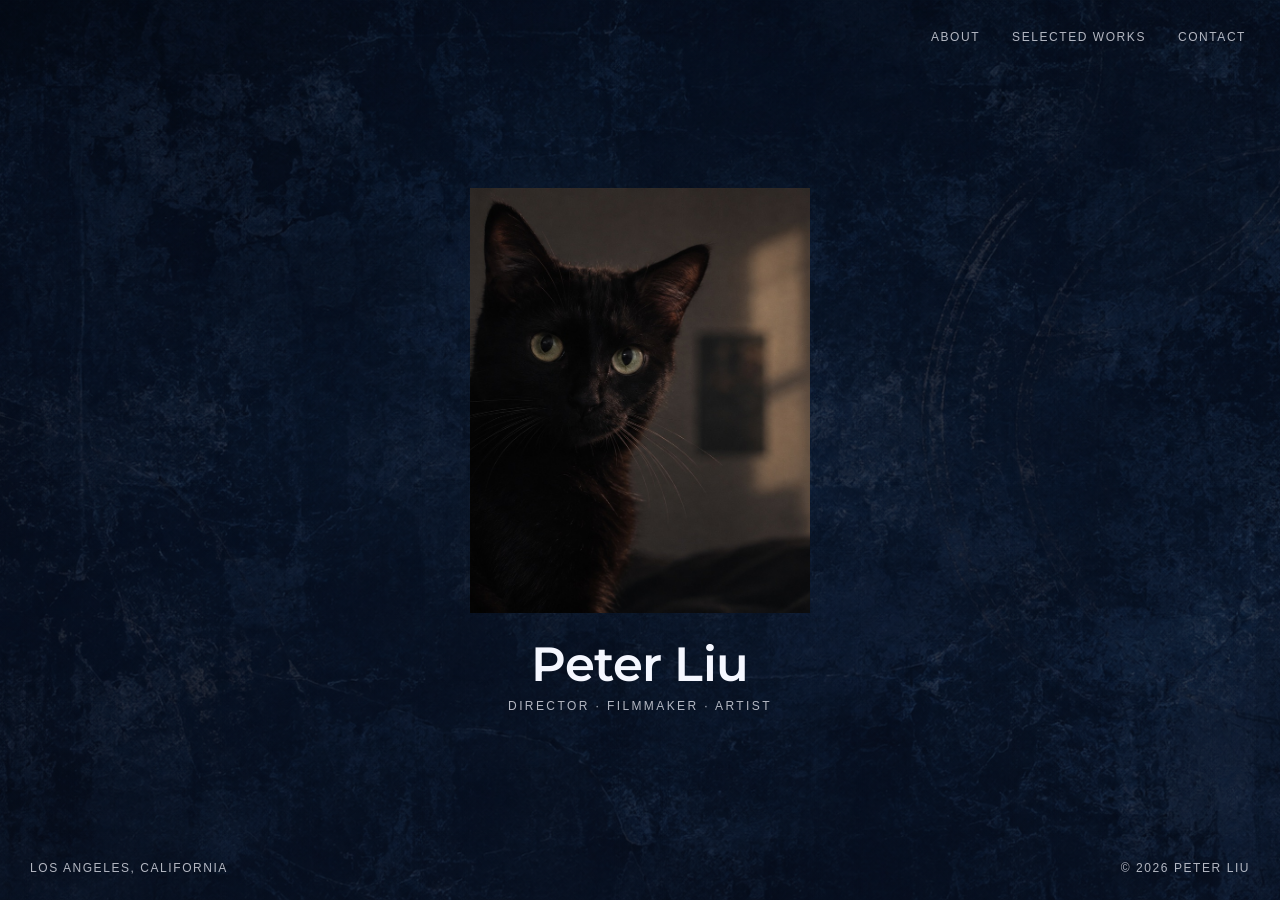
==== index.html @ b1a12ec2 "Use uploaded background PNG texture" ====
<!doctype html>
<html lang="en">
<head>
  <meta charset="utf-8">
  <meta name="viewport" content="width=device-width, initial-scale=1">
  <meta name="theme-color" content="#0b1020">
  <meta name="description" content="Peter Liu — director, filmmaker, and artist.">
  <title>Peter Liu — Director · Filmmaker · Artist</title>
  <link rel="preconnect" href="https://fonts.googleapis.com">
  <link rel="preconnect" href="https://fonts.gstatic.com" crossorigin>
  <link href="https://fonts.googleapis.com/css2?family=Montserrat:wght@600&display=swap" rel="stylesheet">
  <style>
    :root {
      color-scheme: dark;
      --paper: #0b1020;
      --ink: #f5f7ff;
      --muted: rgba(245,247,255,.72);
      --line: rgba(245,247,255,.18);
      --ease: cubic-bezier(.22,.7,.18,1);
    }
    * { box-sizing: border-box; }
    html, body { min-height: 100%; }
    body {
      margin: 0;
      background: var(--paper);
      isolation: isolate;
      color: var(--ink);
      font-family: "Helvetica Neue", Helvetica, Arial, sans-serif;
      -webkit-font-smoothing: antialiased;
      overflow-x: hidden;
    }
    /* Full-screen antique navy texture, kept behind every page element. */
    body::before {
      content: "";
      position: fixed;
      inset: 0;
      z-index: -1;
      pointer-events: none;
      background:
        linear-gradient(rgba(11,16,32,.24), rgba(11,16,32,.38)),
        url("/assets/background.png") center / cover no-repeat;
    }

    .site-nav {
      position: fixed;
      top: 30px;
      right: 34px;
      z-index: 30;
      display: flex;
      align-items: center;
      gap: clamp(16px, 2.5vw, 32px);
    }
    .site-nav a {
      color: var(--muted);
      text-decoration: none;
      font-size: 12px;
      letter-spacing: .13em;
      text-transform: uppercase;
      transition: color 180ms ease;
    }
    .site-nav a:hover { color: var(--ink); }
    .page {
      min-height: 100svh;
      display: grid;
      place-items: center;
      padding: 48px 24px;
      position: relative;
    }
    .landing {
      width: min(100%, 510px);
      display: flex;
      flex-direction: column;
      align-items: center;
      text-align: center;
      transition: opacity 450ms ease;
    }
    .landing.is-leaving {
      opacity: 0;
      pointer-events: none;
    }
    .portrait-button {
      width: min(64vw, 340px);
      aspect-ratio: 4 / 5;
      padding: 0;
      border: 0;
      background: #151d35;
      cursor: pointer;
      position: relative;
      overflow: hidden;
      display: block;
      outline-offset: 8px;
      isolation: isolate;
    }
    .portrait-art {
      position: absolute;
      inset: 0;
      overflow: hidden;
      background: url("assets/black-cat.jpg") center 42% / cover no-repeat;
      filter: none;
      transition: transform 1.1s var(--ease), filter 1.1s var(--ease);
    }
    .portrait-art::before { content: none; }
    .portrait-art::after { content: none; }

    /* The flying copy of the portrait. Same image, same crop rule as the
       button, so it matches the original exactly at the start and lands
       exactly on the video frame at the end. Its box is animated from JS. */
    .portrait-morph {
      position: fixed;
      z-index: 20;
      overflow: hidden;
      pointer-events: none;
      background: url("assets/black-cat.jpg") center 42% / cover no-repeat;
      will-change: left, top, width, height, opacity;
    }
    .portrait-caption {
      position: absolute;
      left: 16px;
      bottom: 14px;
      color: rgba(255,255,255,.8);
      font-size: 12px;
      letter-spacing: .18em;
      text-transform: uppercase;
      z-index: 2;
    }
    .name {
      margin: 27px 0 0;
      font-family: "Montserrat", "Helvetica Neue", Helvetica, Arial, sans-serif;
      font-size: clamp(2.15rem, 5vw, 3rem);
      font-weight: 600;
      letter-spacing: -.01em;
      line-height: 1;
    }
    .role {
      margin: 11px 0 0;
      color: var(--muted);
      font-size: 12px;
      letter-spacing: .2em;
      text-transform: uppercase;
    }
    .reel {
      width: min(100%, 1120px);
      position: absolute;
      left: 50%;
      top: 50%;
      transform: translate(-50%, -50%);
      opacity: 0;
      visibility: hidden;
      pointer-events: none;
      transition: opacity 750ms ease, visibility 0s linear 750ms;
    }
    /* Laid out in its final position but invisible, so JS can measure it. */
    .reel.is-preparing {
      opacity: 0;
      visibility: visible;
      transition: none;
    }
    /* Switches on instantly, while the portrait is still covering it. */
    .reel.is-visible {
      opacity: 1;
      visibility: visible;
      pointer-events: auto;
      transition: none;
    }
    .video-frame {
      width: 100%;
      aspect-ratio: 16 / 9;
      background: #171816;
      position: relative;
      box-shadow: 0 24px 80px rgba(0,0,0,.12);
    }
    .video-frame iframe {
      display: block;
      width: 100%;
      height: 100%;
      border: 0;
      background: #171816;
    }
    .reel-note {
      display: flex;
      justify-content: space-between;
      gap: 20px;
      margin-top: 14px;
      color: var(--muted);
      font-size: 12px;
      letter-spacing: .16em;
      text-transform: uppercase;
      opacity: 0;
      transition: opacity 300ms ease;
    }
    .reel.is-visible .reel-note {
      opacity: 1;
      transition: opacity 1200ms ease 700ms;
    }
    .back {
      position: fixed;
      top: 28px;
      left: 30px;
      border: 0;
      background: transparent;
      color: var(--muted);
      padding: 8px 0;
      font: inherit;
      font-size: 12px;
      letter-spacing: .16em;
      text-transform: uppercase;
      cursor: pointer;
      opacity: 0;
      visibility: hidden;
      transition: opacity 500ms ease;
    }
    .back.is-visible { opacity: 1; visibility: visible; }
    .back:hover { color: var(--ink); }
    .footer-note {
      position: fixed;
      bottom: 25px;
      left: 30px;
      right: 30px;
      display: flex;
      justify-content: space-between;
      color: var(--muted);
      font-size: 12px;
      letter-spacing: .13em;
      text-transform: uppercase;
      pointer-events: none;
    }
    @media (max-width: 640px) {
      .site-nav { top: 18px; right: 18px; gap: 14px; }
      .site-nav a { font-size: 12px; letter-spacing: .07em; }
      .page { padding: 70px 20px; }
      .portrait-button { width: min(72vw, 310px); }
      .reel { width: calc(100% - 32px); }
      .back { top: 16px; left: 18px; }
      .footer-note { left: 18px; right: 18px; bottom: 16px; }
      .reel-note { font-size: 12px; letter-spacing: .1em; }
    }
    @media (prefers-reduced-motion: reduce) {
      *, *::before, *::after { transition-duration: .01ms !important; }
    }
  </style>
</head>
<body>
  <nav class="site-nav" aria-label="Main navigation">
    <a href="about.html">About</a>
    <a href="works.html">Selected Works</a>
    <a href="contact.html">Contact</a>
  </nav>
  <main class="page">
    <section class="landing" id="landing" aria-label="Peter Liu portfolio">
      <button class="portrait-button" id="enter" aria-label="Play Peter Liu's director reel">
        <span class="portrait-art" aria-hidden="true"></span>
        
      </button>
      <h1 class="name">Peter Liu</h1>
      <p class="role">Director · Filmmaker · Artist</p>
    </section>

    <section class="reel" id="reel" aria-label="Director's reel">
      <div class="video-frame">
        <div id="directorVideo" title="Peter Liu — Director's Reel"></div>
      </div>
      <div class="reel-note">
        <span>Peter Liu</span>
        <span>Director's reel</span>
      </div>
    </section>
    <button class="back" id="back" type="button">← Back</button>
  </main>
  <div class="footer-note" aria-hidden="true">
    <span>Los Angeles, California</span>
    <span>© <span id="year"></span> Peter Liu</span>
  </div>
  <script>
    const landing = document.getElementById('landing');
    const reel = document.getElementById('reel');
    const frame = reel.querySelector('.video-frame');
    const enter = document.getElementById('enter');
    const back = document.getElementById('back');
    document.getElementById('year').textContent = new Date().getFullYear();

    // Transition tuning
    const EXPAND_MS = 1000;                  // portrait grows into the video frame
    const FADE_MS = 1800;                    // portrait dissolves to reveal the video
    const EASE = 'cubic-bezier(.72, 0, .16, 1)';
    const FADE_EASE = 'cubic-bezier(.37, 0, .63, 1)';  // slow in, slow out, like a breath
    const reduceMotion = window.matchMedia('(prefers-reduced-motion: reduce)').matches;

    let player = null;
    let playerReady = false;
    let playWhenReady = false;
    let busy = false;
    let activeMorph = null;

    window.onYouTubeIframeAPIReady = () => {
      player = new YT.Player('directorVideo', {
        videoId: 'PqKCBEA_CDw',
        playerVars: {
          autoplay: 0,
          playsinline: 1,
          rel: 0,
          enablejsapi: 1,
          // file:// pages report origin "null", which makes the player error out
          ...(location.protocol.startsWith('http') ? { origin: location.origin } : {})
        },
        events: {
          onReady: () => {
            playerReady = true;
            if (playWhenReady) player.playVideo();
          }
        }
      });
    };

    const youtubeApi = document.createElement('script');
    youtubeApi.src = 'https://www.youtube.com/iframe_api';
    document.head.appendChild(youtubeApi);

    const px = n => n + 'px';
    const box = r => ({ left: px(r.left), top: px(r.top), width: px(r.width), height: px(r.height) });

    enter.addEventListener('click', async () => {
      if (busy || landing.classList.contains('is-leaving')) return;
      busy = true;

      const from = enter.getBoundingClientRect();

      // Lay the reel out in its final spot (still invisible) and measure the real
      // video frame, so the portrait lands on it to the pixel.
      reel.classList.add('is-preparing');
      const to = frame.getBoundingClientRect();

      const morph = document.createElement('div');
      morph.className = 'portrait-morph';
      morph.setAttribute('aria-hidden', 'true');
      Object.assign(morph.style, box(from));
      document.body.appendChild(morph);

      landing.inert = true;
      landing.classList.add('is-leaving');

      // Start playback inside the click so mobile browsers allow it.
      if (playerReady) player.playVideo();
      else playWhenReady = true;

      activeMorph = morph;

      try {
        // 1) Expand: portrait box grows into the video frame.
        const grow = morph.animate([box(from), box(to)], {
          duration: reduceMotion ? 1 : EXPAND_MS,
          easing: EASE,
          fill: 'forwards'
        });
        await grow.finished;

        // 2) Reveal: the portrait is now exactly covering the video frame.
        //    Switch the video on underneath it, then dissolve the portrait.
        reel.classList.add('is-visible');
        reel.classList.remove('is-preparing');
        back.classList.add('is-visible');
        busy = false; // Back may interrupt the dissolve from here on

        const fade = morph.animate([{ opacity: 1 }, { opacity: 0 }], {
          duration: reduceMotion ? 1 : FADE_MS,
          easing: FADE_EASE,
          fill: 'forwards'
        });
        await fade.finished;
      } catch (err) {
        // Back cancelled the animation mid-way; nothing to finish.
      } finally {
        morph.remove();
        if (activeMorph === morph) {
          activeMorph = null;
          busy = false;
        }
      }
    });

    back.addEventListener('click', () => {
      if (busy) return;
      if (activeMorph) {
        activeMorph.getAnimations().forEach(a => a.cancel());
        activeMorph.remove();
        activeMorph = null;
      }
      playWhenReady = false;
      if (playerReady) {
        player.pauseVideo();
        player.seekTo(0, true);
      }
      landing.inert = false;
      landing.classList.remove('is-leaving');
      reel.classList.remove('is-visible');
      back.classList.remove('is-visible');
    });
  </script>
</body>
</html>
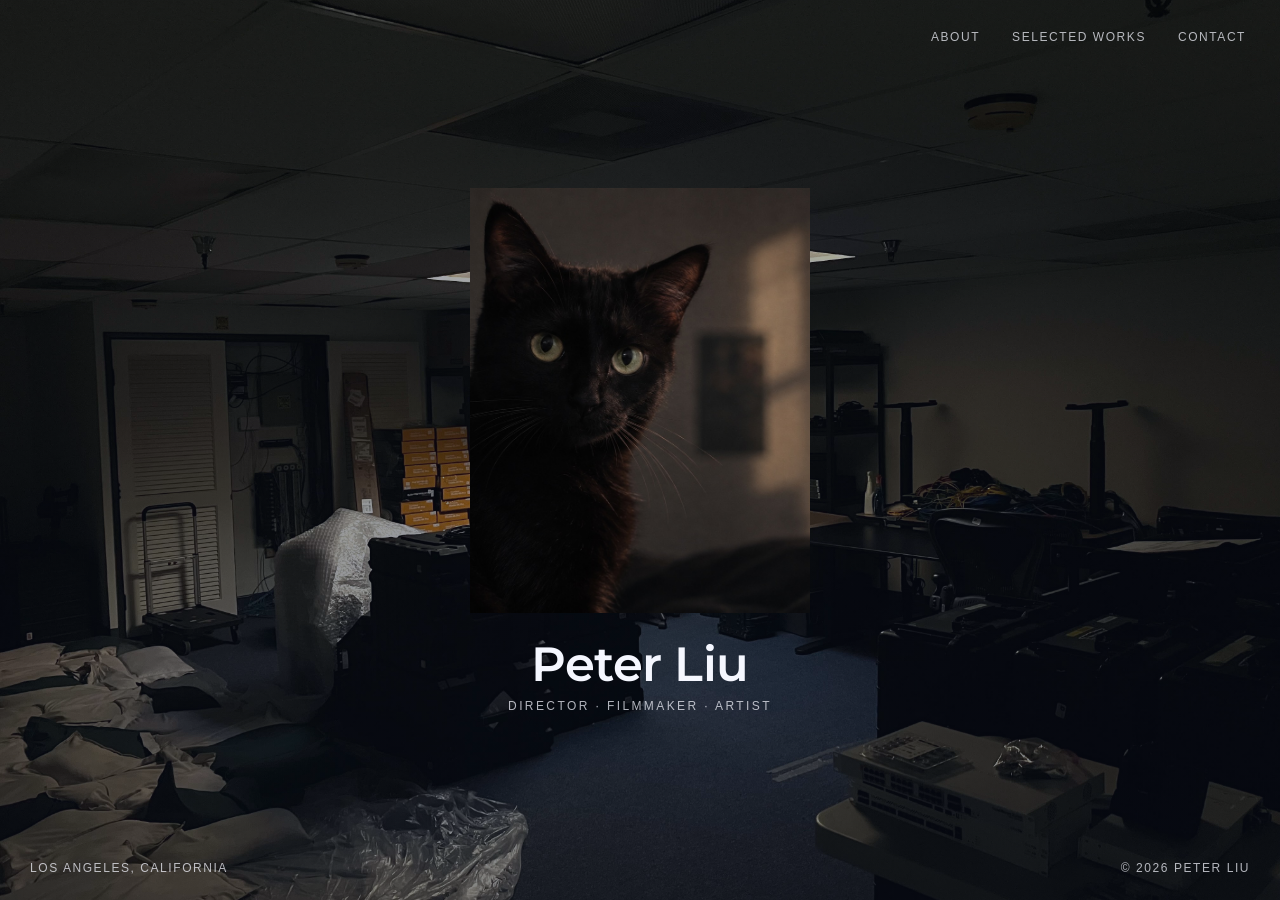
==== commit 058cc9bd: "Match background and home link to About page" ====
--- a/index.html
+++ b/index.html
@@ -36,8 +36,7 @@
       inset: 0;
       z-index: -1;
       pointer-events: none;
-      background:
-        linear-gradient(rgba(11,16,32,.24), rgba(11,16,32,.38)),
+      background: linear-gradient(rgba(11,16,32,.30),rgba(11,16,32,.50)),
         url("/assets/background.png") center / cover no-repeat;
     }
 
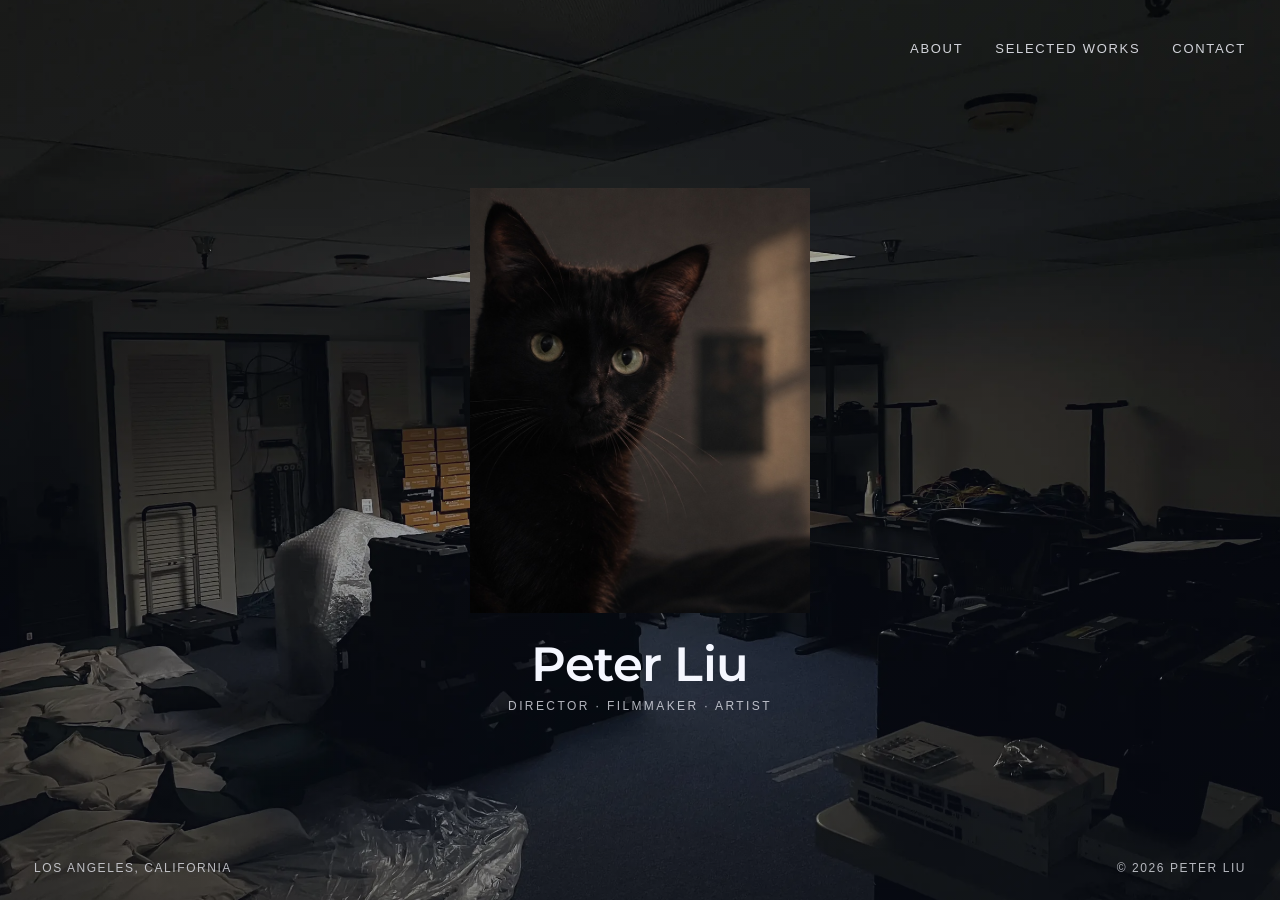
==== commit ddd15e74: "big changes" ====
--- a/index.html
+++ b/index.html
@@ -4,61 +4,29 @@
   <meta charset="utf-8">
   <meta name="viewport" content="width=device-width, initial-scale=1">
   <meta name="theme-color" content="#0b1020">
-  <meta name="description" content="Peter Liu — director, filmmaker, and artist.">
+  <meta name="description" content="Peter Liu — director, filmmaker, and artist based in Los Angeles.">
+  <meta property="og:type" content="website">
+  <meta property="og:title" content="Peter Liu — Director · Filmmaker · Artist">
+  <meta property="og:description" content="Watch the director's reel and selected works.">
+  <meta property="og:image" content="https://peterxliu.com/assets/black-cat.jpg">
+  <meta property="og:url" content="https://peterxliu.com/">
+  <meta name="twitter:card" content="summary_large_image">
   <title>Peter Liu — Director · Filmmaker · Artist</title>
+  <link rel="icon" href="assets/favicon.svg" type="image/svg+xml">
   <link rel="preconnect" href="https://fonts.googleapis.com">
   <link rel="preconnect" href="https://fonts.gstatic.com" crossorigin>
   <link href="https://fonts.googleapis.com/css2?family=Montserrat:wght@600&display=swap" rel="stylesheet">
+  <link rel="stylesheet" href="assets/site.css">
   <style>
-    :root {
-      color-scheme: dark;
-      --paper: #0b1020;
-      --ink: #f5f7ff;
-      --muted: rgba(245,247,255,.72);
-      --line: rgba(245,247,255,.18);
-      --ease: cubic-bezier(.22,.7,.18,1);
-    }
-    * { box-sizing: border-box; }
     html, body { min-height: 100%; }
-    body {
+    body { overflow-x: hidden; }
+
+    /* Home page header has no brand (the name is on the page), so keep the nav on the right. */
+    .site-header { justify-content: flex-end; }
+
+    .page {
+      width: 100%;
       margin: 0;
-      background: var(--paper);
-      isolation: isolate;
-      color: var(--ink);
-      font-family: "Helvetica Neue", Helvetica, Arial, sans-serif;
-      -webkit-font-smoothing: antialiased;
-      overflow-x: hidden;
-    }
-    /* Full-screen antique navy texture, kept behind every page element. */
-    body::before {
-      content: "";
-      position: fixed;
-      inset: 0;
-      z-index: -1;
-      pointer-events: none;
-      background: linear-gradient(rgba(11,16,32,.30),rgba(11,16,32,.50)),
-        url("/assets/background.png") center / cover no-repeat;
-    }
-
-    .site-nav {
-      position: fixed;
-      top: 30px;
-      right: 34px;
-      z-index: 30;
-      display: flex;
-      align-items: center;
-      gap: clamp(16px, 2.5vw, 32px);
-    }
-    .site-nav a {
-      color: var(--muted);
-      text-decoration: none;
-      font-size: 12px;
-      letter-spacing: .13em;
-      text-transform: uppercase;
-      transition: color 180ms ease;
-    }
-    .site-nav a:hover { color: var(--ink); }
-    .page {
       min-height: 100svh;
       display: grid;
       place-items: center;
@@ -95,11 +63,8 @@
       inset: 0;
       overflow: hidden;
       background: url("assets/black-cat.jpg") center 42% / cover no-repeat;
-      filter: none;
-      transition: transform 1.1s var(--ease), filter 1.1s var(--ease);
-    }
-    .portrait-art::before { content: none; }
-    .portrait-art::after { content: none; }
+      transition: transform 1.1s var(--ease);
+    }
 
     /* The flying copy of the portrait. Same image, same crop rule as the
        button, so it matches the original exactly at the start and lands
@@ -112,16 +77,6 @@
       background: url("assets/black-cat.jpg") center 42% / cover no-repeat;
       will-change: left, top, width, height, opacity;
     }
-    .portrait-caption {
-      position: absolute;
-      left: 16px;
-      bottom: 14px;
-      color: rgba(255,255,255,.8);
-      font-size: 12px;
-      letter-spacing: .18em;
-      text-transform: uppercase;
-      z-index: 2;
-    }
     .name {
       margin: 27px 0 0;
       font-family: "Montserrat", "Helvetica Neue", Helvetica, Arial, sans-serif;
@@ -132,7 +87,7 @@
     }
     .role {
       margin: 11px 0 0;
-      color: var(--muted);
+      color: var(--subtle);
       font-size: 12px;
       letter-spacing: .2em;
       text-transform: uppercase;
@@ -180,7 +135,7 @@
       justify-content: space-between;
       gap: 20px;
       margin-top: 14px;
-      color: var(--muted);
+      color: var(--subtle);
       font-size: 12px;
       letter-spacing: .16em;
       text-transform: uppercase;
@@ -193,11 +148,15 @@
     }
     .back {
       position: fixed;
-      top: 28px;
-      left: 30px;
+      top: 30px;
+      left: 34px;
+      height: 36px;
+      display: flex;
+      align-items: center;
+      z-index: 30;
       border: 0;
       background: transparent;
-      color: var(--muted);
+      color: var(--subtle);
       padding: 8px 0;
       font: inherit;
       font-size: 12px;
@@ -209,28 +168,27 @@
       transition: opacity 500ms ease;
     }
     .back.is-visible { opacity: 1; visibility: visible; }
-    .back:hover { color: var(--ink); }
+    .back:hover { color: var(--white); }
     .footer-note {
       position: fixed;
       bottom: 25px;
-      left: 30px;
-      right: 30px;
+      left: 34px;
+      right: 34px;
       display: flex;
       justify-content: space-between;
-      color: var(--muted);
+      color: var(--subtle);
       font-size: 12px;
       letter-spacing: .13em;
       text-transform: uppercase;
       pointer-events: none;
     }
     @media (max-width: 640px) {
-      .site-nav { top: 18px; right: 18px; gap: 14px; }
-      .site-nav a { font-size: 12px; letter-spacing: .07em; }
+      .site-header { position: fixed; flex-direction: row; align-items: center; top: 18px; left: 20px; right: 20px; min-height: 32px; }
       .page { padding: 70px 20px; }
       .portrait-button { width: min(72vw, 310px); }
       .reel { width: calc(100% - 32px); }
-      .back { top: 16px; left: 18px; }
-      .footer-note { left: 18px; right: 18px; bottom: 16px; }
+      .back { top: 18px; left: 20px; height: 32px; }
+      .footer-note { left: 20px; right: 20px; bottom: 16px; }
       .reel-note { font-size: 12px; letter-spacing: .1em; }
     }
     @media (prefers-reduced-motion: reduce) {
@@ -239,11 +197,13 @@
   </style>
 </head>
 <body>
-  <nav class="site-nav" aria-label="Main navigation">
-    <a href="about.html">About</a>
-    <a href="works.html">Selected Works</a>
-    <a href="contact.html">Contact</a>
-  </nav>
+  <header class="site-header">
+    <nav class="site-nav" aria-label="Main navigation">
+      <a href="about.html">About</a>
+      <a href="works.html">Selected Works</a>
+      <a href="contact.html">Contact</a>
+    </nav>
+  </header>
   <main class="page">
     <section class="landing" id="landing" aria-label="Peter Liu portfolio">
       <button class="portrait-button" id="enter" aria-label="Play Peter Liu's director reel">
@@ -265,7 +225,7 @@
     </section>
     <button class="back" id="back" type="button">← Back</button>
   </main>
-  <div class="footer-note" aria-hidden="true">
+  <div class="footer-note">
     <span>Los Angeles, California</span>
     <span>© <span id="year"></span> Peter Liu</span>
   </div>
--- a/assets/site.css
+++ b/assets/site.css
@@ -0,0 +1,131 @@
+/* Shared styles for every page. Page-specific rules stay in each page's <style>. */
+:root {
+  color-scheme: dark;
+  --bg: #0b1020;
+  --white: #f5f7ff;
+  --muted: rgba(245,247,255,.84);
+  --subtle: rgba(245,247,255,.72);
+  --accent: rgba(245,247,255,.45);
+  --line: rgba(245,247,255,.18);
+  --ease: cubic-bezier(.22,.7,.18,1);
+}
+* { box-sizing: border-box; }
+body {
+  margin: 0;
+  min-height: 100svh;
+  background: var(--bg);
+  color: var(--white);
+  font-family: "Helvetica Neue", Helvetica, Arial, sans-serif;
+  -webkit-font-smoothing: antialiased;
+  isolation: isolate;
+}
+
+/* Background photo with the navy wash over it. The url is relative to this file. */
+body::before {
+  content: "";
+  position: fixed;
+  inset: 0;
+  z-index: -1;
+  pointer-events: none;
+  background-image: linear-gradient(rgba(11,16,32,.30), rgba(11,16,32,.50)), url("background.webp");
+  background-position: center center, center center;
+  background-size: 100% 100%, cover;
+  background-repeat: no-repeat, no-repeat;
+}
+
+/* Header: home link on the left, nav on the right, centered on one line. */
+.site-header {
+  position: fixed;
+  top: 30px;
+  left: 34px;
+  right: 34px;
+  z-index: 10;
+  min-height: 36px;
+  display: flex;
+  align-items: center;
+  justify-content: space-between;
+  gap: 24px;
+  pointer-events: none;
+}
+.site-header > * { pointer-events: auto; }
+.brand {
+  color: var(--white);
+  text-decoration: none;
+  font: 600 30px/1.2 Montserrat, "Helvetica Neue", sans-serif;
+  letter-spacing: -.01em;
+}
+.site-nav { display: flex; gap: clamp(18px, 2.5vw, 34px); margin-left: auto; }
+.site-nav a {
+  color: var(--muted);
+  text-decoration: none;
+  font-size: 13px;
+  letter-spacing: .13em;
+  text-transform: uppercase;
+  transition: color 180ms ease;
+}
+.site-nav a:hover, .site-nav a.active { color: var(--white); }
+
+a:focus-visible, button:focus-visible, input:focus-visible, textarea:focus-visible {
+  outline: 2px solid var(--white);
+  outline-offset: 4px;
+}
+
+/* Page body and title. Set --w on <main> to change the content width. */
+main {
+  width: min(100% - 64px, var(--w, 1040px));
+  margin: 0 auto;
+  padding: clamp(130px, 20vh, 200px) 0 90px;
+}
+.page-title {
+  margin: 0 0 28px;
+  font: 600 clamp(2.6rem, 5.5vw, 4rem)/1 Montserrat, "Helvetica Neue", sans-serif;
+  letter-spacing: -.03em;
+}
+.page-title::after {
+  content: "";
+  display: block;
+  width: 56px;
+  height: 2px;
+  margin-top: 24px;
+  background: var(--accent);
+}
+.intro { margin: 0; color: var(--subtle); font-size: 12px; letter-spacing: .13em; text-transform: uppercase; }
+
+/* Outlined button, shared by the contact form and the thank-you page. */
+.btn {
+  display: inline-block;
+  padding: 13px 22px;
+  border: 1px solid rgba(245,247,255,.55);
+  background: transparent;
+  color: var(--white);
+  font: inherit;
+  font-size: 12px;
+  letter-spacing: .13em;
+  text-transform: uppercase;
+  text-decoration: none;
+  cursor: pointer;
+  transition: background 180ms ease, color 180ms ease;
+}
+.btn:hover { background: var(--white); color: var(--bg); }
+
+@media (max-width: 760px) {
+  .site-header {
+    position: absolute;
+    top: 18px;
+    left: 20px;
+    right: 20px;
+    min-height: 0;
+    flex-direction: column;
+    align-items: flex-start;
+    gap: 14px;
+  }
+  .brand { font-size: 26px; }
+  .site-nav { margin-left: 0; gap: 18px; }
+  .site-nav a { font-size: 12px; letter-spacing: .08em; }
+  main { width: calc(100% - 40px); padding: 150px 0 64px; }
+  .page-title { font-size: 2.4rem; margin-bottom: 22px; }
+  .page-title::after { margin-top: 18px; }
+}
+@media (prefers-reduced-motion: reduce) {
+  *, *::before, *::after { transition-duration: .01ms !important; }
+}
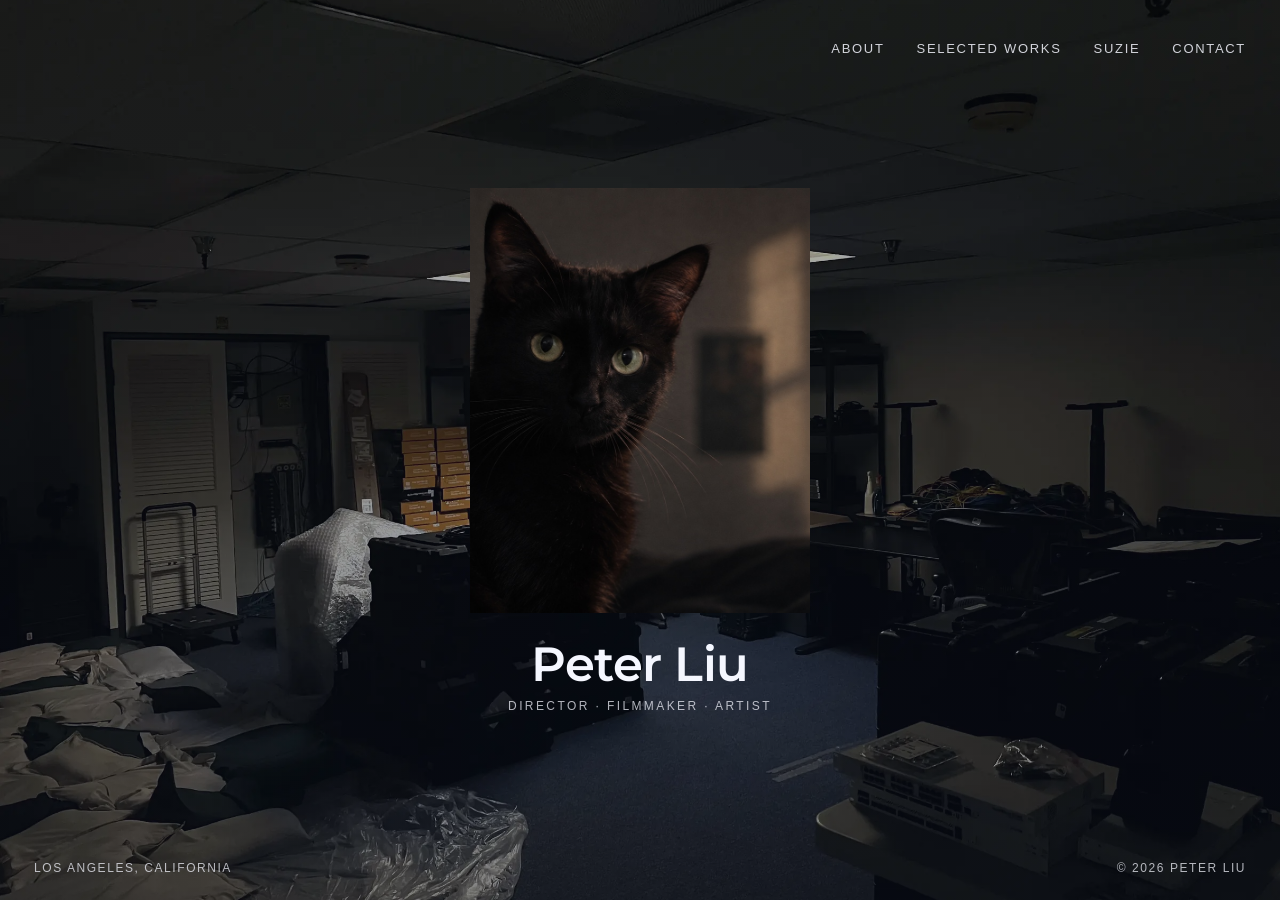
==== commit 0573ba69: "Add files via upload" ====
--- a/index.html
+++ b/index.html
@@ -201,6 +201,7 @@
     <nav class="site-nav" aria-label="Main navigation">
       <a href="about.html">About</a>
       <a href="works.html">Selected Works</a>
+      <a href="suzie.html">Suzie</a>
       <a href="contact.html">Contact</a>
     </nav>
   </header>
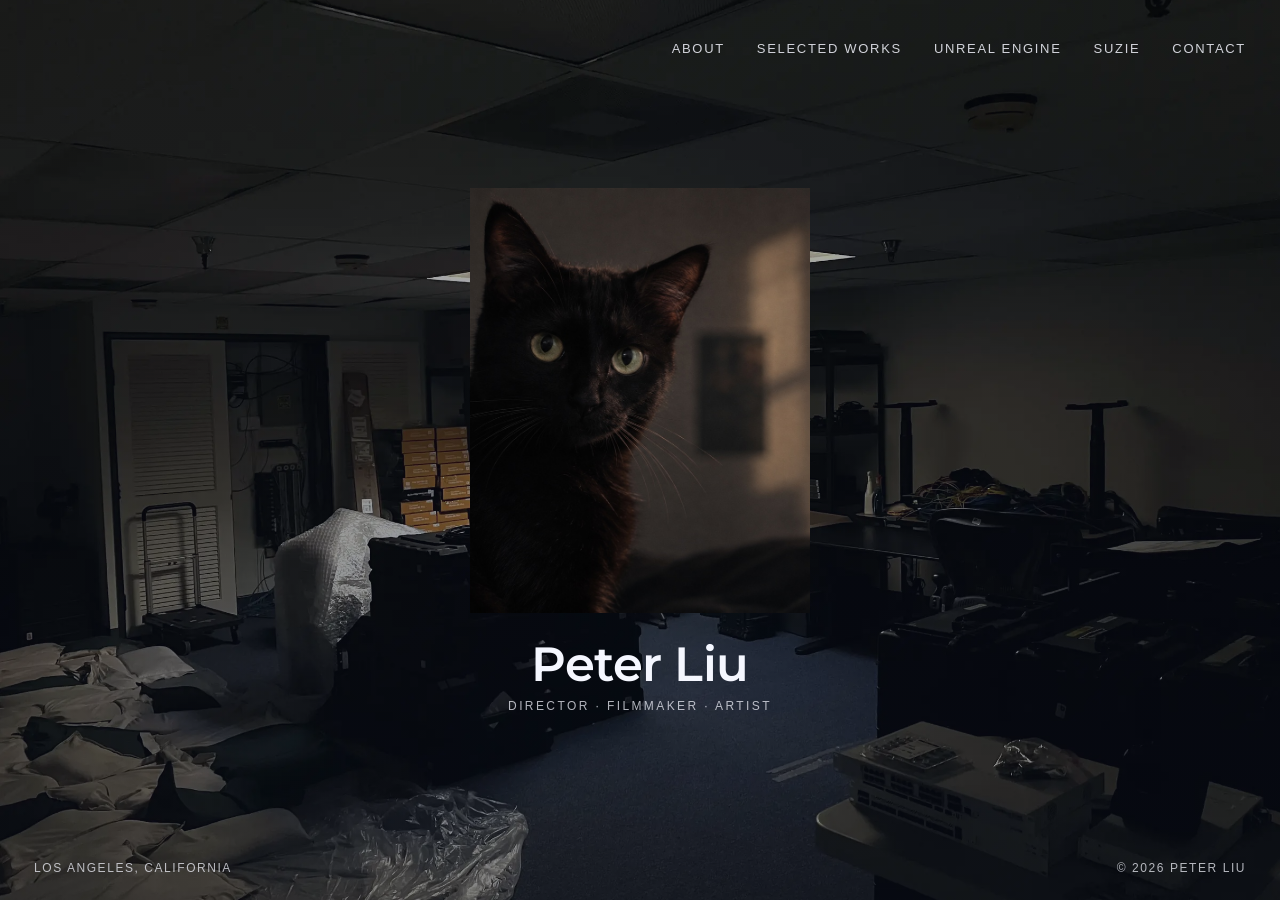
==== commit bd25d226: "Add Unreal Engine to site navigation" ====
--- a/index.html
+++ b/index.html
@@ -201,6 +201,7 @@
     <nav class="site-nav" aria-label="Main navigation">
       <a href="about.html">About</a>
       <a href="works.html">Selected Works</a>
+      <a href="unreal.html">Unreal Engine</a>
       <a href="suzie.html">Suzie</a>
       <a href="contact.html">Contact</a>
     </nav>
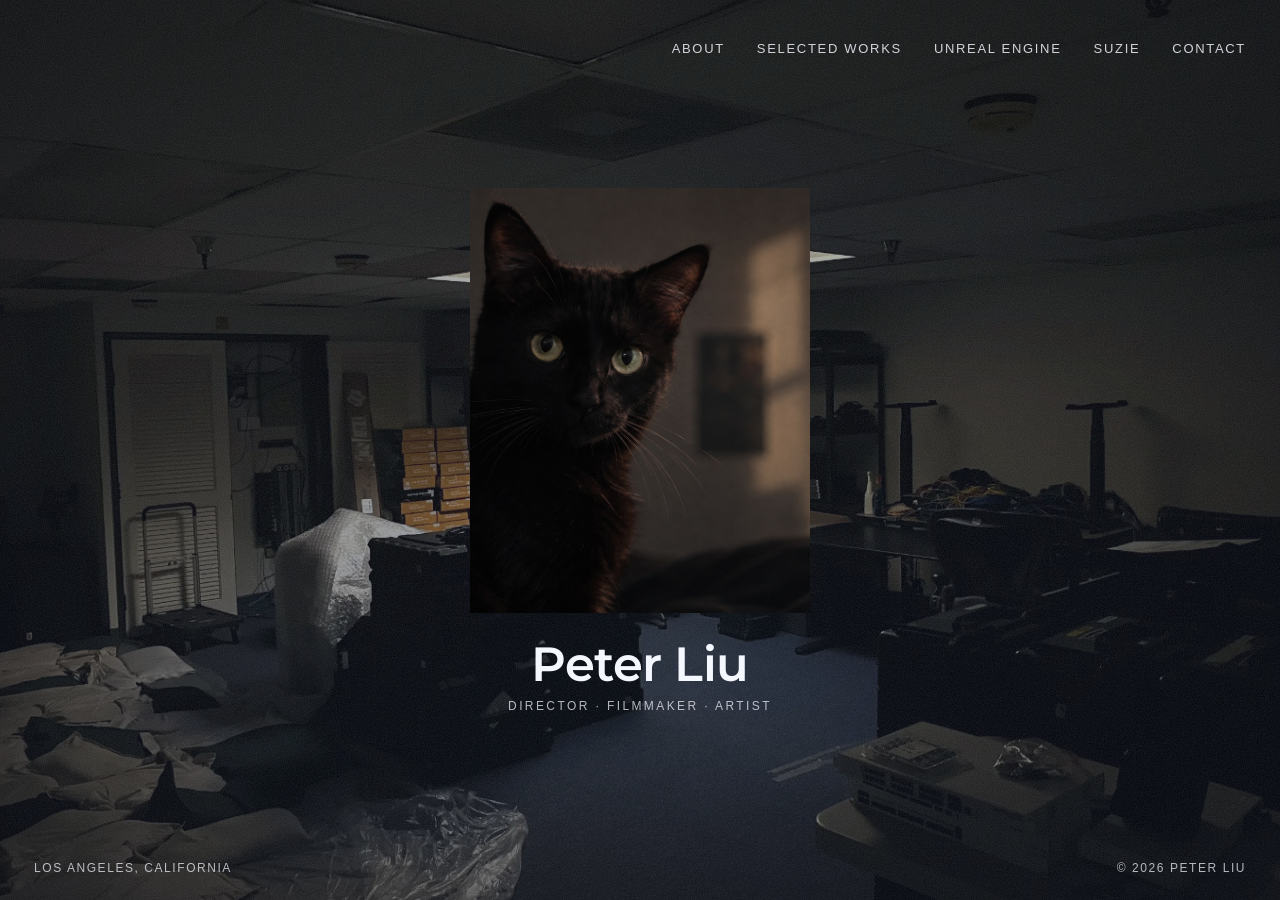
==== commit 117a0eec: "Add files via upload" ====
--- a/index.html
+++ b/index.html
@@ -16,7 +16,9 @@
   <link rel="preconnect" href="https://fonts.googleapis.com">
   <link rel="preconnect" href="https://fonts.gstatic.com" crossorigin>
   <link href="https://fonts.googleapis.com/css2?family=Montserrat:wght@600&display=swap" rel="stylesheet">
+  <link rel="preload" as="image" href="assets/background.webp" type="image/webp" fetchpriority="high">
   <link rel="stylesheet" href="assets/site.css">
+  <script src="assets/site.js"></script>
   <style>
     html, body { min-height: 100%; }
     body { overflow-x: hidden; }
--- a/assets/site.css
+++ b/assets/site.css
@@ -10,6 +10,7 @@
   --ease: cubic-bezier(.22,.7,.18,1);
 }
 * { box-sizing: border-box; }
+html { background: var(--bg); }
 body {
   margin: 0;
   min-height: 100svh;
@@ -24,14 +25,74 @@
 body::before {
   content: "";
   position: fixed;
-  inset: 0;
+  top: 0;
+  left: 0;
+  /* Size from the full window (vw / lvh), not from inset: 0. inset follows the
+     visible area, which shrinks by ~15px when a page has a scrollbar and when
+     the mobile address bar moves, and that made the photo shift between pages. */
+  width: 100vw;
+  height: 100vh;
+  height: 100lvh;
   z-index: -1;
   pointer-events: none;
-  background-image: linear-gradient(rgba(11,16,32,.30), rgba(11,16,32,.50)), url("background.webp");
-  background-position: center center, center center;
-  background-size: 100% 100%, cover;
-  background-repeat: no-repeat, no-repeat;
-}
+  /* Layers, top to bottom: vignette, navy wash, photo. */
+  background-image:
+    radial-gradient(ellipse 80% 75% at 50% 46%, rgba(3,5,12,0) 52%, rgba(3,5,12,.5) 100%),
+    linear-gradient(rgba(11,16,32,.30), rgba(11,16,32,.50)),
+    url("background.webp");
+  background-position: center center, center center, center center;
+  background-size: 100% 100%, 100% 100%, cover;
+  background-repeat: no-repeat, no-repeat, no-repeat;
+  /* Slow "breathing" drift. site.js sets --bg-delay so the motion carries on
+     from the same point when you go to another page instead of restarting. */
+  transform-origin: 50% 50%;
+  will-change: transform;
+  animation: bg-breathe 32s ease-in-out infinite alternate;
+  animation-delay: var(--bg-delay, 0s);
+}
+@keyframes bg-breathe {
+  from { transform: scale(1) translate3d(0, 0, 0); }
+  to   { transform: scale(1.06) translate3d(-.8%, -.5%, 0); }
+}
+
+/* Film grain. Sits above the photo and below the page content. The layer is
+   oversized and hops around in steps, which reads as grain without repainting. */
+body::after {
+  content: "";
+  position: fixed;
+  top: -200px;
+  left: -200px;
+  width: calc(100vw + 400px);
+  height: calc(100vh + 400px);
+  height: calc(100lvh + 400px);
+  z-index: -1;
+  pointer-events: none;
+  opacity: .1;
+  background-image: url("data:image/svg+xml,%3Csvg xmlns='http://www.w3.org/2000/svg' width='240' height='240'%3E%3Cfilter id='n'%3E%3CfeTurbulence type='fractalNoise' baseFrequency='.85' numOctaves='2' stitchTiles='stitch'/%3E%3CfeColorMatrix values='0 0 0 0 1 0 0 0 0 1 0 0 0 0 1 0 0 0 1.1 -.15'/%3E%3C/filter%3E%3Crect width='100%25' height='100%25' filter='url(%23n)'/%3E%3C/svg%3E");
+  background-size: 240px 240px;
+  animation: grain 1s steps(1) infinite;
+}
+@keyframes grain {
+  0%   { transform: translate3d(0, 0, 0); }
+  12%  { transform: translate3d(-70px, 40px, 0); }
+  25%  { transform: translate3d(50px, -90px, 0); }
+  37%  { transform: translate3d(-120px, -30px, 0); }
+  50%  { transform: translate3d(90px, 80px, 0); }
+  62%  { transform: translate3d(-30px, 120px, 0); }
+  75%  { transform: translate3d(110px, -50px, 0); }
+  87%  { transform: translate3d(-90px, 70px, 0); }
+}
+
+/* Page-to-page cross-fade. The header stays put while the content fades. */
+@view-transition { navigation: auto; }
+::view-transition-old(root), ::view-transition-new(root) {
+  animation-duration: 340ms;
+  animation-timing-function: ease;
+}
+@media (min-width: 761px) {
+  .site-header { view-transition-name: site-header; }
+}
+::view-transition-group(site-header) { animation-duration: 0s; }
 
 /* Header: home link on the left, nav on the right, centered on one line. */
 .site-header {
@@ -107,6 +168,69 @@
   transition: background 180ms ease, color 180ms ease;
 }
 .btn:hover { background: var(--white); color: var(--bg); }
+
+/* Load-in reveals. fill-mode is "backwards" on purpose: once an element has
+   finished it goes back to its normal styles, so hover transforms still work. */
+@keyframes rise { from { opacity: 0; transform: translateY(14px); } }
+@keyframes draw { from { transform: scaleX(0); } }
+.page-title { animation: rise .8s var(--ease) .05s backwards; }
+.page-title::after { transform-origin: left center; animation: draw .9s var(--ease) .35s backwards; }
+.intro { animation: rise .8s var(--ease) .18s backwards; }
+
+/* Video thumbnails (Selected Works, Unreal Engine) */
+.grid > .card {
+  animation: rise .8s var(--ease) backwards;
+  animation-delay: calc(.28s + var(--i, 0) * 90ms);
+  transition: transform 420ms var(--ease);
+}
+.grid > .card:nth-child(2) { --i: 1; }
+.grid > .card:nth-child(3) { --i: 2; }
+.grid > .card:nth-child(4) { --i: 3; }
+.grid > .card:nth-child(5) { --i: 4; }
+.grid > .card:nth-child(6) { --i: 5; }
+.grid > .card:nth-child(n+7) { --i: 6; }
+.grid .thumb {
+  box-shadow: 0 10px 30px rgba(0,0,0,.22);
+  transition: box-shadow 420ms var(--ease);
+}
+.grid .thumb::before {
+  content: "Watch";
+  position: absolute;
+  z-index: 1;
+  left: 0; right: 0; bottom: 0;
+  padding: 40px 14px 12px;
+  background: linear-gradient(rgba(5,8,18,0), rgba(5,8,18,.78));
+  font-size: 11px;
+  letter-spacing: .2em;
+  text-transform: uppercase;
+  transform: translateY(101%);
+  transition: transform 420ms var(--ease);
+}
+.grid .thumb::after { z-index: 1; }
+.grid .title { transition: transform 420ms var(--ease); }
+.grid .card:focus-visible { transform: translateY(-6px); }
+.grid .card:focus-visible .thumb { box-shadow: 0 26px 50px rgba(0,0,0,.5); }
+.grid .card:focus-visible .thumb::before { transform: none; }
+.grid .card:focus-visible .title { transform: translateX(6px); }
+@media (hover: hover) {
+  .grid .card:hover { transform: translateY(-6px); }
+  .grid .card:hover .thumb { box-shadow: 0 26px 50px rgba(0,0,0,.5); }
+  .grid .card:hover .thumb::before { transform: none; }
+  .grid .card:hover .title { transform: translateX(6px); }
+}
+/* Optional hover preview clip, added by cards.js when assets/previews/<id>.mp4 exists. */
+.thumb video.preview {
+  position: absolute;
+  z-index: 0;
+  inset: 0;
+  width: 100%;
+  height: 100%;
+  object-fit: cover;
+  pointer-events: none;
+  opacity: 0;
+  transition: opacity 300ms ease;
+}
+.thumb video.preview.is-on { opacity: 1; }
 
 @media (max-width: 760px) {
   .site-header {
@@ -127,5 +251,6 @@
   .page-title::after { margin-top: 18px; }
 }
 @media (prefers-reduced-motion: reduce) {
-  *, *::before, *::after { transition-duration: .01ms !important; }
-}
+  *, *::before, *::after { transition-duration: .01ms !important; animation: none !important; }
+  @view-transition { navigation: none; }
+}
